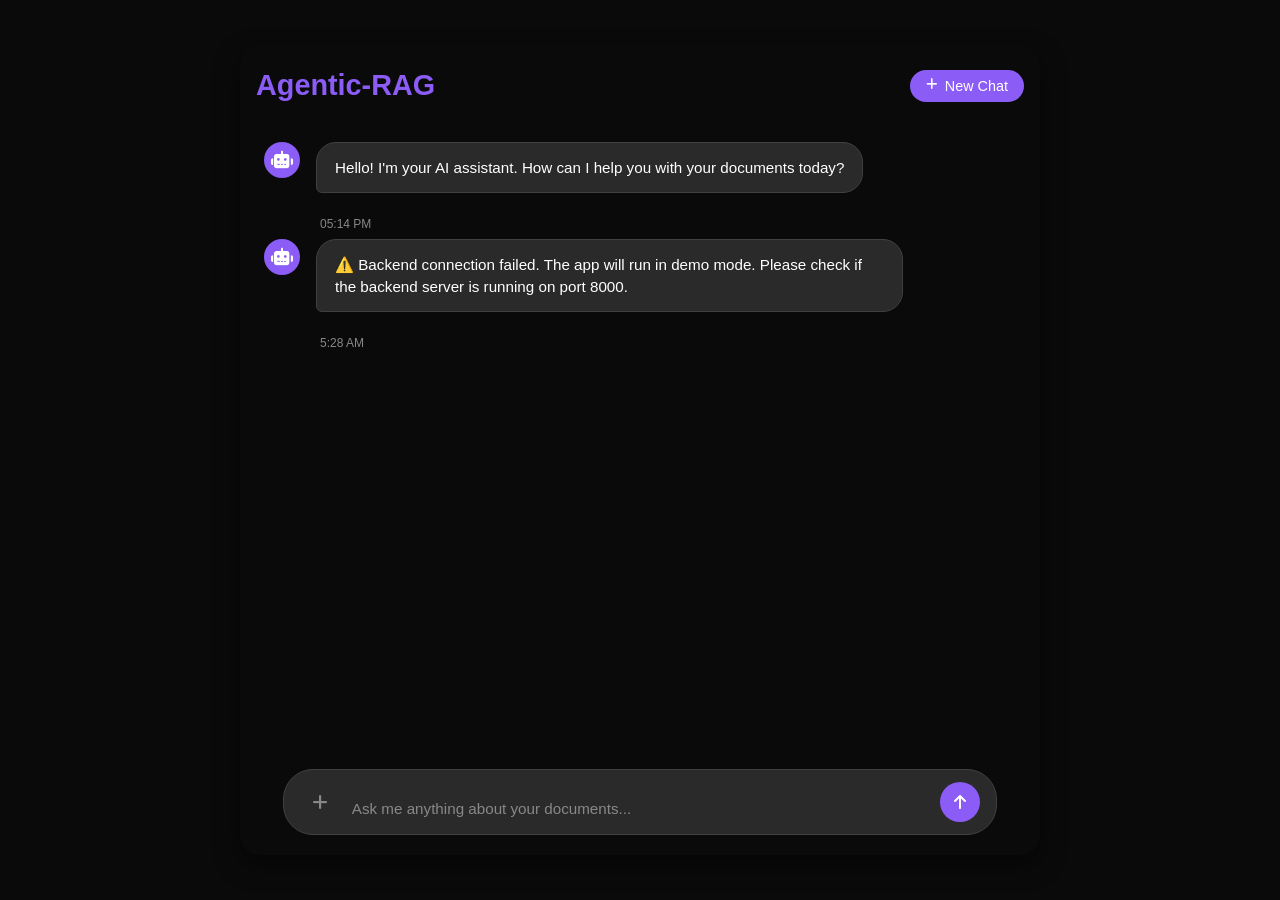
==== frontend/index.html @ 9ee55027 "Initial commit: Production-ready Agentic RAG with modern structure" ====
<!DOCTYPE html>
<html lang="en">
<head>
    <meta charset="UTF-8">
    <meta name="viewport" content="width=device-width, initial-scale=1.0">
    <title>Chat Application</title>
    <link rel="stylesheet" href="style.css">
    <link href="https://cdnjs.cloudflare.com/ajax/libs/font-awesome/6.4.0/css/all.min.css" rel="stylesheet">
</head>
<body>
    <div class="chat-container">
        <header class="chat-header">
            <div class="header-content">
                <h1>Agentic-RAG</h1>
                <button class="new-chat-btn" id="newChatBtn">
                    <i class="fas fa-plus"></i>
                    <span>New Chat</span>
                </button>
            </div>
        </header>

        <main class="chat-main">
            <div class="messages-container" id="messagesContainer">
                <div class="message assistant-message">
                    <div class="message-avatar">
                        <i class="fas fa-robot"></i>
                    </div>
                    <div class="message-wrapper">
                        <div class="message-content">
                            <p>Hello! I'm your AI assistant. How can I help you with your documents today?</p>
                        </div>
                        <div class="message-timestamp">05:14 PM</div>
                    </div>
                </div>
            </div>
        </main>

        <footer class="chat-footer">
            <div class="input-container">
                <div class="file-upload-wrapper">
                    <input type="file" id="fileInput" accept="*" multiple style="display: none;">
                    <button class="file-upload-btn" id="fileUploadBtn">
                        <i class="fas fa-plus"></i>
                    </button>
                </div>
                <div class="text-input-wrapper">
                    <textarea 
                        id="messageInput" 
                        placeholder="Ask me anything about your documents..." 
                        rows="1"
                        maxlength="2000"
                    ></textarea>
                    <div class="char-count" id="charCount">0/2000</div>
                </div>
                <button class="send-btn" id="sendBtn" disabled>
                    <i class="fas fa-arrow-up"></i>
                </button>
            </div>
        </footer>
    </div>

    <script src="script.js"></script>
</body>
</html>
---- frontend/style.css ----
* {
    margin: 0;
    padding: 0;
    box-sizing: border-box;
}

:root {
    --bg-primary: #0a0a0a;
    --bg-secondary: #1a1a1a;
    --bg-tertiary: #2a2a2a;
    --bg-hover: #333333;
    --text-primary: #ffffff;
    --text-secondary: #cccccc;
    --text-muted: #888888;
    --accent-primary: #8b5cf6;
    --accent-secondary: #7c3aed;
    --accent-hover: #6d28d9;
    --success: #10b981;
    --warning: #f59e0b;
    --error: #ef4444;
    --border-color: #333333;
    --shadow: 0 4px 6px rgba(0, 0, 0, 0.3);
    --shadow-lg: 0 10px 25px rgba(0, 0, 0, 0.5);
    --message-bg: #2a2a2a;
    --message-border: #404040;
}

body {
    font-family: -apple-system, BlinkMacSystemFont, 'Segoe UI', Roboto, Oxygen, Ubuntu, Cantarell, sans-serif;
    background: var(--bg-primary);
    color: var(--text-primary);
    height: 100vh;
    overflow: hidden;
    display: flex;
    justify-content: center;
    align-items: center;
}

.chat-container {
    display: flex;
    flex-direction: column;
    height: 90vh;
    width: 90%;
    max-width: 800px;
    background: var(--bg-primary);
    border-radius: 20px;
    box-shadow: var(--shadow-lg);
    border: none;
    overflow: hidden;
}

.chat-header {
    background: transparent;
    padding: 1.5rem 1rem 1rem 1rem;
    border-bottom: none;
    box-shadow: none;
    z-index: 100;
    text-align: center;
}

.header-content {
    display: flex;
    justify-content: space-between;
    align-items: center;
    width: 100%;
}

.header-content h1 {
    font-size: 1.8rem;
    font-weight: 600;
    color: var(--accent-primary);
    display: flex;
    align-items: center;
    gap: 0.5rem;
    margin: 0;
}

.new-chat-btn {
    display: flex;
    align-items: center;
    gap: 0.5rem;
    background: var(--accent-primary);
    color: white;
    border: none;
    padding: 0.5rem 1rem;
    border-radius: 20px;
    font-size: 0.9rem;
    font-weight: 500;
    cursor: pointer;
    transition: all 0.2s ease;
}

.new-chat-btn:hover {
    background: var(--accent-hover);
    transform: translateY(-1px);
    box-shadow: 0 4px 12px rgba(139, 92, 246, 0.3);
}

.new-chat-btn i {
    font-size: 0.8rem;
}

.header-content h1 i {
    display: none;
}

.status-indicator {
    display: none;
}

.chat-main {
    flex: 1;
    display: flex;
    flex-direction: column;
    overflow: hidden;
}

.messages-container {
    flex: 1;
    overflow-y: auto;
    padding: 1.5rem;
    background: var(--background-secondary);
    max-width: 100%;
    flex-direction: column;
    gap: 1rem;
}

/* Hide scrollbar but keep scrolling functionality */
.messages-container::-webkit-scrollbar {
    display: none;
}

.messages-container {
    -ms-overflow-style: none;
    scrollbar-width: none;
}

.message {
    display: flex;
    margin-bottom: 0.5rem;
    animation: messageSlideIn 0.3s ease-out;
    max-width: 85%;
    gap: 1rem;
}

@keyframes messageSlideIn {
    from {
        opacity: 0;
        transform: translateY(20px);
    }
    to {
        opacity: 1;
        transform: translateY(0);
    }
}

.user-message {
    justify-content: flex-end;
    align-self: flex-end;
}

.assistant-message {
    justify-content: flex-start;
    align-self: flex-start;
}

.message-avatar {
    width: 36px;
    height: 36px;
    border-radius: 50%;
    display: flex;
    align-items: center;
    justify-content: center;
    font-size: 1.1rem;
    flex-shrink: 0;
    margin: 0;
}

.user-message .message-avatar {
    background: var(--accent-primary);
    color: white;
    order: 2;
}

.assistant-message .message-avatar {
    background: var(--accent-primary);
    color: white;
    border: none;
}

.message-wrapper {
    display: flex;
    flex-direction: column;
    max-width: 100%;
    gap: 0.75rem;
}

.message-content {
    max-width: 100%;
    padding: 0.875rem 1.125rem;
    border-radius: 20px;
    word-wrap: break-word;
    position: relative;
    background: var(--message-bg);
    color: var(--text-primary);
    border: 1px solid var(--message-border);
}

.user-message .message-content {
    border-bottom-right-radius: 6px;
}

.assistant-message .message-content {
    border-bottom-left-radius: 6px;
}

.message-content p {
    line-height: 1.4;
    margin: 0;
    font-size: 0.95rem;
    color: var(--text-primary);
}

.message-timestamp {
    font-size: 0.75rem;
    color: var(--text-muted);
    margin-top: 0.75rem;
    padding: 0 0.25rem;
}

.user-message .message-timestamp {
    text-align: right;
}

.assistant-message .message-timestamp {
    text-align: left;
}

.file-processing-container {
    background: var(--bg-secondary);
    border-top: 1px solid var(--border-color);
    padding: 1rem 1.5rem;
    min-height: 80px;
}

.file-processing-item {
    display: flex;
    align-items: center;
    gap: 1rem;
    padding: 0.75rem;
    background: var(--bg-tertiary);
    border-radius: 12px;
    border: 1px solid var(--border-color);
}

.file-icon {
    width: 40px;
    height: 40px;
    background: var(--bg-hover);
    border-radius: 8px;
    display: flex;
    align-items: center;
    justify-content: center;
    color: var(--accent-primary);
    font-size: 1.2rem;
}

.file-info {
    flex: 1;
}

.file-name {
    font-weight: 500;
    margin-bottom: 0.5rem;
    color: var(--text-primary);
}

.processing-progress {
    display: flex;
    align-items: center;
    gap: 0.75rem;
}

.progress-bar {
    flex: 1;
    height: 4px;
    background: var(--bg-hover);
    border-radius: 2px;
    overflow: hidden;
    position: relative;
}

.progress-fill {
    height: 100%;
    background: linear-gradient(90deg, var(--accent-primary), var(--accent-secondary));
    border-radius: 2px;
    width: 0%;
    animation: progressAnimation 2s ease-in-out infinite;
}

@keyframes progressAnimation {
    0% { width: 0%; }
    50% { width: 70%; }
    100% { width: 100%; }
}

.progress-text {
    font-size: 0.875rem;
    color: var(--text-secondary);
    min-width: 80px;
}

.cancel-btn {
    background: none;
    border: none;
    color: var(--text-muted);
    cursor: pointer;
    padding: 0.5rem;
    border-radius: 6px;
    transition: all 0.2s ease;
}

.cancel-btn:hover {
    background: var(--bg-hover);
    color: var(--error);
}

.chat-footer {
    background: transparent;
    border-top: none;
    padding: 1rem 1.5rem 1.25rem 1.5rem;
}

.input-container {
    display: flex;
    align-items: flex-end;
    gap: 0.75rem;
    background: var(--message-bg);
    border-radius: 30px;
    padding: 0.75rem 1rem;
    border: 1px solid var(--message-border);
    transition: border-color 0.2s ease;
    max-width: 95%;
    margin: 0 auto;
    min-height: 56px;
}

.input-container:focus-within {
    border-color: var(--accent-primary);
}

.file-upload-wrapper {
    display: flex;
    align-items: center;
}

.file-upload-btn {
    background: none;
    border: none;
    color: var(--text-muted);
    cursor: pointer;
    padding: 0.625rem;
    border-radius: 50%;
    transition: all 0.2s ease;
    font-size: 1.1rem;
    width: 40px;
    height: 40px;
    display: flex;
    align-items: center;
    justify-content: center;
    flex-shrink: 0;
}

.file-upload-btn:hover {
    background: var(--bg-hover);
    color: var(--accent-primary);
    transform: scale(1.05);
}

.text-input-wrapper {
    flex: 1;
    position: relative;
    display: flex;
    align-items: center;
}

#messageInput {
    flex: 1;
    border: none;
    background: transparent;
    color: var(--text-primary);
    font-size: 0.95rem;
    resize: none;
    outline: none;
    font-family: inherit;
    line-height: 1.5;
    overflow: hidden;
    min-height: 24px;
    max-height: 120px;
    padding: 0;
    margin: 0;
}

#messageInput::placeholder {
    color: var(--text-muted);
}

.char-count {
    display: none;
}

.send-btn {
    background: var(--accent-primary);
    border: none;
    color: white;
    cursor: pointer;
    padding: 0.625rem;
    border-radius: 50%;
    transition: all 0.2s ease;
    font-size: 1rem;
    display: flex;
    align-items: center;
    justify-content: center;
    width: 40px;
    height: 40px;
    flex-shrink: 0;
}

.send-btn:hover:not(:disabled) {
    background: var(--accent-hover);
    transform: scale(1.05);
    box-shadow: 0 4px 12px rgba(139, 92, 246, 0.3);
}

.message-content.file-processing {
    background: rgba(139, 92, 246, 0.15);
    color: var(--text-primary);
    border: 1px solid rgba(139, 92, 246, 0.4);
    animation: messageBarPulse 1.5s infinite ease-in-out;
}

.message-content.file-success {
    background: rgba(16, 185, 129, 0.15);
    color: var(--text-primary);
    border: 1px solid rgba(16, 185, 129, 0.4);
    animation: none;
}

.message-content.file-error {
    background: rgba(239, 68, 68, 0.15);
    color: var(--text-primary);
    border: 1px solid rgba(239, 68, 68, 0.4);
    animation: none;
}

@keyframes messageBarPulse {
    0%, 100% {
        opacity: 0.7;
        transform: scale(0.98);
        box-shadow: 0 0 0 rgba(139, 92, 246, 0);
    }
    50% {
        opacity: 1;
        transform: scale(1);
        box-shadow: 0 0 20px rgba(139, 92, 246, 0.3);
    }
}

.processing-dots {
    display: inline-flex;
    gap: 0.25rem;
}

.processing-dot {
    width: 4px;
    height: 4px;
    background: currentColor;
    border-radius: 50%;
    animation: processingPulse 1.4s infinite ease-in-out;
}

.processing-dot:nth-child(2) {
    animation-delay: 0.2s;
}

.processing-dot:nth-child(3) {
    animation-delay: 0.4s;
}

@keyframes processingPulse {
    0%, 80%, 100% {
        transform: scale(0.8);
        opacity: 0.5;
    }
    40% {
        transform: scale(1.2);
        opacity: 1;
    }
}

.file-icon {
    display: inline-flex;
    align-items: center;
    justify-content: center;
    width: 16px;
    height: 16px;
}

.check-icon {
    animation: checkBounce 0.5s ease-out;
}

@keyframes checkBounce {
    0% {
        transform: scale(0);
    }
    50% {
        transform: scale(1.2);
    }
    100% {
        transform: scale(1);
    }
}

.error-icon {
    animation: errorShake 0.5s ease-out;
}

@keyframes errorShake {
    0%, 100% {
        transform: translateX(0);
    }
    25% {
        transform: translateX(-2px);
    }
    75% {
        transform: translateX(2px);
    }
}

.typing-indicator {
    display: flex;
    align-items: center;
    gap: 0.25rem;
    padding: 1rem 1.25rem;
}

.typing-dot {
    width: 8px;
    height: 8px;
    background: var(--text-muted);
    border-radius: 50%;
    animation: typingAnimation 1.4s infinite ease-in-out;
}

.typing-dot:nth-child(2) {
    animation-delay: 0.2s;
}

.typing-dot:nth-child(3) {
    animation-delay: 0.4s;
}

@keyframes typingAnimation {
    0%, 80%, 100% {
        transform: scale(0.8);
        opacity: 0.5;
    }
    40% {
        transform: scale(1);
        opacity: 1;
    }
}

@media (max-width: 768px) {
    body {
        padding: 1rem;
    }
    
    .chat-container {
        height: 95vh;
        width: 100%;
        max-width: none;
        border-radius: 16px;
    }
    
    .message {
        max-width: 90%;
    }
    
    .chat-header {
        padding: 1.25rem 1rem 0.75rem 1rem;
    }
    
    .header-content h1 {
        font-size: 1.5rem;
    }
    
    .new-chat-btn {
        padding: 0.4rem 0.8rem;
        font-size: 0.8rem;
        gap: 0.4rem;
    }
    
    .new-chat-btn span {
        display: none;
    }
    
    .chat-footer {
        padding: 0.75rem 1rem 1rem 1rem;
    }
    
    .input-container {
        gap: 0.75rem;
        padding: 0.5rem 0.75rem;
    }
    
    .file-upload-btn,
    .send-btn {
        width: 36px;
        height: 36px;
        padding: 0.5rem;
    }
    
    .message-avatar {
        width: 28px;
        height: 28px;
        font-size: 1rem;
    }
}

@media (max-width: 480px) {
    body {
        padding: 0.5rem;
    }
    
    .chat-container {
        height: 98vh;
        border-radius: 12px;
    }
    
    .messages-container {
        padding: 0.75rem 1rem;
    }
    
    .message-content {
        padding: 0.75rem 1rem;
        font-size: 0.9rem;
    }
}
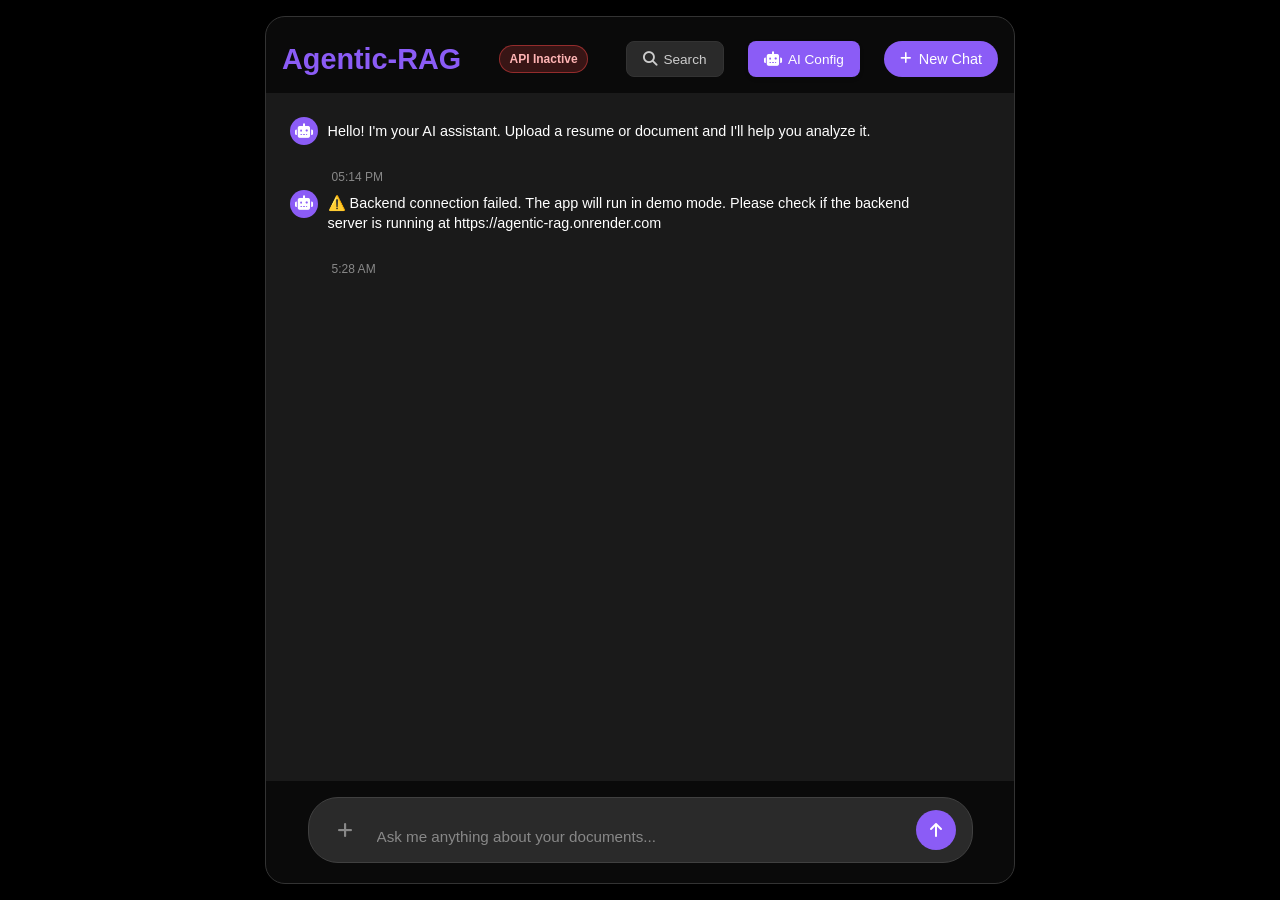
==== commit 567275ef: "V2 - Complete" ====
--- a/frontend/index.html
+++ b/frontend/index.html
@@ -8,16 +8,108 @@
     <link href="https://cdnjs.cloudflare.com/ajax/libs/font-awesome/6.4.0/css/all.min.css" rel="stylesheet">
 </head>
 <body>
-    <div class="chat-container">
+    <div class="app-container">
+        <!-- Main Chat Container -->
+        <div class="chat-container">
         <header class="chat-header">
             <div class="header-content">
                 <h1>Agentic-RAG</h1>
-                <button class="new-chat-btn" id="newChatBtn">
-                    <i class="fas fa-plus"></i>
-                    <span>New Chat</span>
-                </button>
+                <div class="api-status-badge api-inactive" id="apiStatusBadge">API Inactive</div>
+                <div class="header-buttons">
+                    <button class="search-files-btn" id="searchFilesBtn">
+                        <i class="fas fa-search"></i>
+                        <span>Search</span>
+                    </button>
+                    <button class="ai-config-btn" id="configBtn">
+                        <i class="fas fa-robot"></i>
+                        <span>AI Config</span>
+                    </button>
+                    <button class="new-chat-btn" id="newChatBtn">
+                        <i class="fas fa-plus"></i>
+                        <span>New Chat</span>
+                    </button>
+                </div>
             </div>
         </header>
+
+        <!-- Search Modal -->
+        <div class="search-modal" id="searchModal">
+            <div class="search-modal-content">
+                <div class="search-header">
+                    <h3><i class="fas fa-search"></i> Search in Chat</h3>
+                    <button class="close-modal-btn" id="closeSearchBtn">
+                        <i class="fas fa-times"></i>
+                    </button>
+                </div>
+                <div class="search-body">
+                    <div class="search-input-wrapper">
+                        <i class="fas fa-search search-icon"></i>
+                        <input type="text" id="searchInput" class="search-input" placeholder="Type to search..." autocomplete="off">
+                    </div>
+                    <div class="search-results-info" id="searchResultsInfo"></div>
+                </div>
+            </div>
+        </div>
+
+        <!-- AI Configuration Modal -->
+        <div class="config-modal" id="configModal">
+            <div class="config-modal-content">
+                <div class="config-header">
+                    <h3><i class="fas fa-robot"></i> AI Configuration</h3>
+                    <button class="close-modal-btn" id="closeConfigBtn">
+                        <i class="fas fa-times"></i>
+                    </button>
+                </div>
+                <div class="config-body">
+                    <div class="config-group">
+                        <label for="providerSelect">AI Provider:</label>
+                        <select id="providerSelect" class="config-select">
+                            <option value="gemini">Google Gemini</option>
+                            <option value="openai">OpenAI</option>
+                            <option value="anthropic">Anthropic Claude</option>
+                            <option value="nvidia">NVIDIA</option>
+                            <option value="groq">Groq</option>
+                            <option value="huggingface">HuggingFace</option>
+                            <option value="local">Local (Ollama)</option>
+                        </select>
+                        <small style="color: var(--text-muted); margin-top: 0.5rem; display: block;">
+                            💡 <strong>API Required:</strong> An API key is required for AI processing. Configure your key above.
+                        </small>
+                    </div>
+                    
+                    <div class="config-group">
+                        <label for="apiKeyInput">API Key:</label>
+                        <input type="password" id="apiKeyInput" class="config-input" placeholder="Enter your API key...">
+                        <button class="toggle-visibility-btn" id="toggleKeyBtn">
+                            <i class="fas fa-eye"></i>
+                        </button>
+                    </div>
+                    
+                    <div class="config-group">
+                        <label for="modelSelect">Model:</label>
+                        <select id="modelSelect" class="config-select">
+                            <option value="">Auto-select (Recommended)</option>
+                        </select>
+                        <small style="color: var(--text-muted); margin-top: 0.5rem; display: block;">
+                            💡 <strong>Auto-fallback:</strong> If selected model fails, system will try other models automatically.
+                        </small>
+                    </div>
+                    
+                    <div class="config-group">
+                        <label for="tempSlider">Temperature: <span id="tempValue">0.7</span></label>
+                        <input type="range" id="tempSlider" class="config-slider" min="0" max="2" step="0.1" value="0.7">
+                    </div>
+                </div>
+                <div class="config-footer">
+                    <button class="config-btn test-btn" id="testConfigBtn">
+                        <i class="fas fa-plug"></i> Test Connection
+                    </button>
+                    <button class="config-btn save-btn" id="saveConfigBtn">
+                        <i class="fas fa-rocket"></i> Save & Restart
+                    </button>
+                </div>
+            </div>
+        </div>
 
         <main class="chat-main">
             <div class="messages-container" id="messagesContainer">
@@ -27,7 +119,7 @@
                     </div>
                     <div class="message-wrapper">
                         <div class="message-content">
-                            <p>Hello! I'm your AI assistant. How can I help you with your documents today?</p>
+                            <p>Hello! I'm your AI assistant. Upload a resume or document and I'll help you analyze it.</p>
                         </div>
                         <div class="message-timestamp">05:14 PM</div>
                     </div>
@@ -57,7 +149,8 @@
                 </button>
             </div>
         </footer>
-    </div>
+        </div><!-- /chat-container -->
+    </div><!-- /app-container -->
 
     <script src="script.js"></script>
 </body>
--- a/frontend/style.css
+++ b/frontend/style.css
@@ -27,7 +27,7 @@
 
 body {
     font-family: -apple-system, BlinkMacSystemFont, 'Segoe UI', Roboto, Oxygen, Ubuntu, Cantarell, sans-serif;
-    background: var(--bg-primary);
+    background: #000;
     color: var(--text-primary);
     height: 100vh;
     overflow: hidden;
@@ -36,16 +36,44 @@
     align-items: center;
 }
 
+/* App Container - Centered and Responsive */
+.app-container {
+    display: flex;
+    height: 100vh;
+    width: 100%;
+    max-width: 100%;
+    gap: 0;
+}
+
+/* Desktop (> 768px) - Centered Card Layout */
+@media (min-width: 769px) {
+    body {
+        padding: 1rem;
+    }
+    
+    .app-container {
+        height: calc(100vh - 2rem);
+        width: 100%;
+        max-width: 750px;
+        margin: 0 auto;
+        gap: 1rem;
+    }
+    
+    .chat-container {
+        border-radius: 24px;
+        box-shadow: 0 20px 50px rgba(0, 0, 0, 0.6);
+    }
+}
+
 .chat-container {
     display: flex;
     flex-direction: column;
-    height: 90vh;
-    width: 90%;
-    max-width: 800px;
+    height: 100%;
+    flex: 1;
     background: var(--bg-primary);
     border-radius: 20px;
     box-shadow: var(--shadow-lg);
-    border: none;
+    border: 1px solid var(--border-color);
     overflow: hidden;
 }
 
@@ -63,6 +91,7 @@
     justify-content: space-between;
     align-items: center;
     width: 100%;
+    gap: 0.75rem;
 }
 
 .header-content h1 {
@@ -119,7 +148,7 @@
     flex: 1;
     overflow-y: auto;
     padding: 1.5rem;
-    background: var(--background-secondary);
+    background: var(--bg-secondary);
     max-width: 100%;
     flex-direction: column;
     gap: 1rem;
@@ -137,10 +166,10 @@
 
 .message {
     display: flex;
-    margin-bottom: 0.5rem;
+    margin-bottom: 0.35rem;
     animation: messageSlideIn 0.3s ease-out;
-    max-width: 85%;
-    gap: 1rem;
+    max-width: 90%;
+    gap: 0.6rem;
 }
 
 @keyframes messageSlideIn {
@@ -165,13 +194,13 @@
 }
 
 .message-avatar {
-    width: 36px;
-    height: 36px;
+    width: 28px;
+    height: 28px;
     border-radius: 50%;
     display: flex;
     align-items: center;
     justify-content: center;
-    font-size: 1.1rem;
+    font-size: 0.9rem;
     flex-shrink: 0;
     margin: 0;
 }
@@ -197,28 +226,203 @@
 
 .message-content {
     max-width: 100%;
-    padding: 0.875rem 1.125rem;
-    border-radius: 20px;
+    padding: 0.6rem 0.9rem;
+    border-radius: 12px;
     word-wrap: break-word;
+    overflow-wrap: break-word;
+    white-space: normal;
     position: relative;
     background: var(--message-bg);
     color: var(--text-primary);
     border: 1px solid var(--message-border);
+    font-size: 0.9rem;
+    line-height: 1.35;
 }
 
 .user-message .message-content {
-    border-bottom-right-radius: 6px;
+    border-bottom-right-radius: 4px;
 }
 
 .assistant-message .message-content {
-    border-bottom-left-radius: 6px;
+    border-bottom-left-radius: 4px;
+    background: transparent;
+    border: none;
+    padding: 0.3rem 0;
+    max-width: 100%;
 }
 
 .message-content p {
-    line-height: 1.4;
+    line-height: 1.35;
     margin: 0;
+    font-size: 0.9rem;
+    color: var(--text-primary);
+}
+
+/* Compact markdown elements */
+.message-content h1,
+.message-content h2,
+.message-content h3 {
+    margin: 0.5rem 0 0.3rem 0;
+    font-size: 1rem;
+    font-weight: 600;
+}
+
+.message-content h3 {
     font-size: 0.95rem;
-    color: var(--text-primary);
+}
+
+.message-content ul,
+.message-content ol {
+    margin: 0.3rem 0;
+    padding-left: 1.2rem;
+}
+
+.message-content li {
+    margin: 0.15rem 0;
+}
+
+.message-content blockquote {
+    margin: 0.4rem 0;
+    padding: 0.4rem 0.6rem;
+    border-left: 2px solid var(--accent-primary);
+    background: rgba(139, 92, 246, 0.1);
+    border-radius: 0 6px 6px 0;
+}
+
+.message-content table {
+    margin: 0.4rem 0;
+    font-size: 0.85rem;
+}
+
+.message-content hr {
+    margin: 0.5rem 0;
+    border: none;
+    border-top: 1px solid var(--border-color);
+}
+
+.user-question {
+    background: var(--bg-tertiary);
+    border-left: 2px solid var(--accent-primary);
+    padding: 6px 10px;
+    margin: 6px 0;
+    border-radius: 4px;
+    font-size: 0.85em;
+    color: var(--text-secondary);
+    font-weight: 500;
+}
+
+.agent-execution {
+    background: rgba(139, 92, 246, 0.1);
+    border: 1px solid rgba(139, 92, 246, 0.3);
+    border-radius: 6px;
+    padding: 8px;
+    margin: 8px 0;
+}
+
+.agent-item {
+    display: flex;
+    align-items: center;
+    padding: 6px 0;
+    border-bottom: 1px solid rgba(255, 255, 255, 0.1);
+    font-size: 0.85rem;
+}
+
+.agent-item:last-child {
+    border-bottom: none;
+}
+
+.agent-icon {
+    font-size: 1.2em;
+    margin-right: 12px;
+    min-width: 30px;
+}
+
+.agent-details {
+    flex: 1;
+}
+
+.agent-name {
+    font-weight: 600;
+    color: var(--accent-primary);
+    margin-bottom: 2px;
+}
+
+.agent-action {
+    font-size: 0.85em;
+    color: var(--text-secondary);
+    display: flex;
+    align-items: center;
+    gap: 4px;
+}
+
+.agent-details {
+    font-size: 0.8em;
+    color: var(--text-muted);
+    font-style: italic;
+}
+
+.retrieval-evidence {
+    background: rgba(16, 185, 129, 0.1);
+    border: 1px solid rgba(16, 185, 129, 0.3);
+    border-radius: 8px;
+    padding: 12px;
+    margin: 12px 0;
+}
+
+.chunk-item {
+    background: var(--bg-secondary);
+    border-radius: 6px;
+    padding: 8px;
+    margin-bottom: 8px;
+    border-left: 3px solid var(--accent-secondary);
+}
+
+.chunk-header {
+    display: flex;
+    justify-content: space-between;
+    align-items: center;
+    margin-bottom: 4px;
+}
+
+.chunk-index {
+    background: var(--accent-primary);
+    color: white;
+    padding: 2px 6px;
+    border-radius: 4px;
+    font-size: 0.8em;
+    font-weight: 600;
+}
+
+.chunk-source {
+    font-weight: 500;
+    color: var(--text-primary);
+}
+
+.chunk-similarity {
+    font-size: 0.8em;
+    color: var(--success);
+    font-weight: 600;
+}
+
+.reasoning-display {
+    background: rgba(245, 158, 11, 0.1);
+    border: 1px solid rgba(245, 158, 11, 0.3);
+    border-radius: 8px;
+    padding: 12px;
+    margin: 12px 0;
+    font-style: italic;
+    color: var(--text-secondary);
+}
+
+.user-question {
+    background: var(--bg-tertiary);
+    border-left: 3px solid var(--accent-primary);
+    padding: 8px 12px;
+    margin: 8px 0;
+    border-radius: 6px;
+    font-size: 0.9em;
+    color: var(--text-secondary);
+    font-weight: 500;
 }
 
 .message-timestamp {
@@ -572,79 +776,628 @@
     }
 }
 
-@media (max-width: 768px) {
+/* Tablet (768px - 991px) */
+@media (max-width: 991px) and (min-width: 768px) {
     body {
-        padding: 1rem;
+        padding: 0.5rem;
+    }
+    
+    .app-container {
+        height: calc(100vh - 1rem);
+        width: 100%;
+        max-width: 700px;
+        margin: 0 auto;
+        gap: 1rem;
     }
     
     .chat-container {
-        height: 95vh;
+        border-radius: 20px;
+    }
+    
+    .ai-config-btn span,
+    .new-chat-btn span,
+    .search-files-btn span {
+        display: none;
+    }
+}
+
+/* Mobile (< 768px) - Full screen */
+@media (max-width: 767px) {
+    .app-container {
         width: 100%;
-        max-width: none;
-        border-radius: 16px;
+        height: 100dvh; /* Dynamic viewport height for mobile */
+        max-width: 100%;
+        padding: 0;
+        gap: 0;
+    }
+
+    .chat-container {
+        height: 100dvh;
+        border-radius: 0;
+        border: none;
+        box-shadow: none;
+    }
+
+    .chat-header {
+        padding: 0.75rem 1rem;
+        background: var(--bg-primary);
+        border-bottom: 1px solid var(--border-color);
+    }
+
+    .header-content h1 {
+        font-size: 1.25rem;
+    }
+
+    .header-buttons {
+        gap: 0.5rem;
+    }
+
+    .api-status-badge {
+        display: none;
+    }
+
+    .ai-config-btn,
+    .new-chat-btn,
+    .search-files-btn {
+        width: 40px;
+        height: 40px;
+        padding: 0;
+        justify-content: center;
+    }
+
+    .ai-config-btn span,
+    .new-chat-btn span,
+    .search-files-btn span {
+        display: none;
+    }
+    
+    .messages-container {
+        padding: 0.75rem;
     }
     
     .message {
-        max-width: 90%;
+        max-width: 95%;
+        gap: 0.5rem;
     }
     
-    .chat-header {
-        padding: 1.25rem 1rem 0.75rem 1rem;
+    .message-avatar {
+        width: 28px;
+        height: 28px;
+        font-size: 0.85rem;
     }
     
-    .header-content h1 {
-        font-size: 1.5rem;
-    }
-    
-    .new-chat-btn {
-        padding: 0.4rem 0.8rem;
-        font-size: 0.8rem;
-        gap: 0.4rem;
-    }
-    
-    .new-chat-btn span {
-        display: none;
+    .message-content {
+        padding: 0.625rem 0.875rem;
+        font-size: 0.9rem;
     }
     
     .chat-footer {
-        padding: 0.75rem 1rem 1rem 1rem;
+        padding: 0.5rem 0.75rem 1rem;
+        background: var(--bg-primary);
+        border-top: 1px solid var(--border-color);
     }
     
     .input-container {
-        gap: 0.75rem;
+        max-width: 100%;
         padding: 0.5rem 0.75rem;
+        gap: 0.5rem;
     }
     
+    .file-upload-btn,
+    .send-btn {
+        width: 40px;
+        height: 40px;
+        padding: 0.5rem;
+    }
+    
+    #messageInput {
+        font-size: 16px; /* Prevent zoom on iOS */
+    }
+}
+
+/* Small Mobile (< 480px) */
+@media (max-width: 480px) {
+    .header-content h1 {
+        font-size: 1.1rem;
+    }
+    
+    .ai-config-btn,
+    .new-chat-btn,
+    .search-files-btn {
+        width: 36px;
+        height: 36px;
+    }
+
     .file-upload-btn,
     .send-btn {
         width: 36px;
         height: 36px;
-        padding: 0.5rem;
-    }
-    
-    .message-avatar {
-        width: 28px;
-        height: 28px;
-        font-size: 1rem;
-    }
-}
-
-@media (max-width: 480px) {
-    body {
-        padding: 0.5rem;
-    }
-    
-    .chat-container {
-        height: 98vh;
-        border-radius: 12px;
-    }
-    
-    .messages-container {
-        padding: 0.75rem 1rem;
-    }
-    
+    }
+
     .message-content {
-        padding: 0.75rem 1rem;
+        padding: 0.5rem 0.75rem;
         font-size: 0.9rem;
     }
 }
+
+/* Suggested Questions Styles */
+.assistant-suggestions {
+    margin-top: 1rem;
+    padding-top: 0.5rem;
+}
+
+.suggestions-title {
+    font-size: 0.9rem;
+    color: var(--text-secondary);
+    margin-bottom: 0.5rem;
+    font-weight: 500;
+}
+
+.suggestion-list {
+    list-style: none;
+    padding: 0;
+    margin: 0;
+}
+
+.suggestion-list li {
+    font-size: 0.85rem;
+    color: var(--text-muted);
+    padding: 0.25rem 0;
+    padding-left: 0.5rem;
+    border-left: 2px solid var(--accent-primary);
+    margin-bottom: 0.25rem;
+}
+
+.suggestion-chip {
+    display: inline-block;
+    background: var(--bg-tertiary);
+    color: var(--text-secondary);
+    border: 1px solid var(--border-color);
+    padding: 0.5rem 1rem;
+    margin: 0.25rem;
+    border-radius: 20px;
+    font-size: 0.85rem;
+    cursor: pointer;
+    transition: all 0.2s ease;
+}
+
+.suggestion-chip:hover {
+    background: var(--accent-primary);
+    color: white;
+}
+
+/* Configuration Modal Styles */
+.config-modal {
+    display: none;
+    position: fixed;
+    top: 0;
+    left: 0;
+    width: 100%;
+    height: 100%;
+    background: rgba(0, 0, 0, 0.5);
+    z-index: 1000;
+    animation: fadeIn 0.3s ease;
+}
+
+.config-modal-content {
+    position: absolute;
+    top: 50%;
+    left: 50%;
+    transform: translate(-50%, -50%);
+    background: var(--bg-primary);
+    border-radius: 12px;
+    box-shadow: 0 10px 30px rgba(0, 0, 0, 0.3);
+    width: 90%;
+    max-width: 500px;
+    animation: slideIn 0.3s ease;
+}
+
+.config-header {
+    display: flex;
+    justify-content: space-between;
+    align-items: center;
+    padding: 1.5rem;
+    border-bottom: 1px solid var(--border-color);
+}
+
+.config-header h3 {
+    margin: 0;
+    color: var(--text-primary);
+    font-size: 1.2rem;
+}
+
+.close-modal-btn {
+    background: none;
+    border: none;
+    color: var(--text-secondary);
+    font-size: 1.2rem;
+    cursor: pointer;
+    padding: 0.5rem;
+    border-radius: 50%;
+    transition: all 0.2s ease;
+}
+
+.close-modal-btn:hover {
+    background: var(--bg-tertiary);
+    color: var(--text-primary);
+}
+
+.config-body {
+    padding: 1.5rem;
+}
+
+.config-group {
+    margin-bottom: 1.5rem;
+}
+
+.config-group label {
+    display: block;
+    margin-bottom: 0.5rem;
+    color: var(--text-primary);
+    font-weight: 500;
+}
+
+.config-input, .config-select {
+    width: 100%;
+    padding: 0.75rem;
+    border: 1px solid var(--border-color);
+    border-radius: 6px;
+    background: var(--bg-secondary);
+    color: var(--text-primary);
+    font-size: 0.9rem;
+    transition: all 0.2s ease;
+}
+
+.config-input:focus, .config-select:focus {
+    outline: none;
+    border-color: var(--accent-primary);
+    box-shadow: 0 0 0 2px rgba(74, 144, 226, 0.2);
+}
+
+.config-group {
+    position: relative;
+}
+
+.toggle-visibility-btn {
+    position: absolute;
+    right: 10px;
+    top: 35px;
+    background: none;
+    border: none;
+    color: var(--text-secondary);
+    cursor: pointer;
+    padding: 0.5rem;
+    border-radius: 4px;
+    transition: all 0.2s ease;
+}
+
+.toggle-visibility-btn:hover {
+    color: var(--text-primary);
+}
+
+.config-slider {
+    width: 100%;
+    margin-top: 0.5rem;
+}
+
+.config-footer {
+    display: flex;
+    gap: 1rem;
+    padding: 1.5rem;
+    border-top: 1px solid var(--border-color);
+    justify-content: flex-end;
+}
+
+.config-btn {
+    padding: 0.75rem 1.5rem;
+    border: none;
+    border-radius: 6px;
+    font-weight: 500;
+    cursor: pointer;
+    transition: all 0.2s ease;
+    display: flex;
+    align-items: center;
+    gap: 0.5rem;
+}
+
+.config-btn.test-btn {
+    background: var(--bg-tertiary);
+    color: var(--text-primary);
+    border: 1px solid var(--border-color);
+}
+
+.config-btn.test-btn:hover {
+    background: var(--bg-secondary);
+}
+
+.config-btn.save-btn {
+    background: var(--accent-primary);
+    color: white;
+}
+
+.config-btn.save-btn:hover {
+    background: var(--accent-hover);
+}
+
+.ai-config-btn {
+    background: var(--accent-primary);
+    color: white;
+    border: none;
+    padding: 0.6rem 1rem;
+    border-radius: 8px;
+    font-weight: 500;
+    cursor: pointer;
+    transition: all 0.2s ease;
+    display: flex;
+    align-items: center;
+    gap: 0.4rem;
+    font-size: 0.85rem;
+    box-shadow: 0 2px 4px rgba(0, 0, 0, 0.1);
+    height: 36px;
+}
+
+.ai-config-btn:hover {
+    background: var(--accent-hover);
+    transform: translateY(-1px);
+    box-shadow: 0 4px 8px rgba(0, 0, 0, 0.15);
+}
+
+.ai-config-btn i {
+    font-size: 0.9rem;
+}
+
+.search-files-btn {
+    background: var(--bg-tertiary);
+    color: var(--text-secondary);
+    border: 1px solid var(--border-color);
+    padding: 0.6rem 1rem;
+    border-radius: 8px;
+    font-weight: 500;
+    cursor: pointer;
+    transition: all 0.2s ease;
+    display: flex;
+    align-items: center;
+    gap: 0.4rem;
+    font-size: 0.85rem;
+    height: 36px;
+}
+
+.search-files-btn:hover {
+    background: var(--bg-hover);
+    color: var(--text-primary);
+    border-color: var(--accent-primary);
+    transform: translateY(-1px);
+}
+
+.search-files-btn i {
+    font-size: 0.9rem;
+}
+
+.new-chat-btn {
+    height: 36px;
+    display: flex;
+    align-items: center;
+}
+
+.config-btn-header {
+    background: none;
+    border: none;
+    color: var(--text-secondary);
+    font-size: 1.1rem;
+    cursor: pointer;
+    padding: 0.5rem;
+    border-radius: 50%;
+    transition: all 0.2s ease;
+    margin-right: 0.5rem;
+}
+
+.config-btn-header:hover {
+    background: var(--bg-tertiary);
+    color: var(--text-primary);
+}
+
+.header-buttons {
+    display: flex;
+    align-items: center;
+    gap: 1.5rem;
+}
+
+.api-status-badge {
+    font-size: 0.75rem;
+    padding: 0.35rem 0.6rem;
+    border-radius: 999px;
+    border: 1px solid transparent;
+    white-space: nowrap;
+    font-weight: 600;
+}
+
+.api-status-badge.api-active {
+    color: #b7f7c6;
+    background: rgba(16, 185, 129, 0.2);
+    border-color: rgba(16, 185, 129, 0.5);
+}
+
+.api-status-badge.api-inactive {
+    color: #ffb4b4;
+    background: rgba(239, 68, 68, 0.2);
+    border-color: rgba(239, 68, 68, 0.5);
+}
+
+@keyframes fadeIn {
+    from { opacity: 0; }
+    to { opacity: 1; }
+}
+
+@keyframes slideIn {
+    from { 
+        opacity: 0;
+        transform: translate(-50%, -60%);
+    }
+    to { 
+        opacity: 1;
+        transform: translate(-50%, -50%);
+    }
+}
+
+
+/* Search Modal Styles */
+.search-modal {
+    display: none;
+    position: fixed;
+    top: 0;
+    left: 0;
+    width: 100%;
+    height: 100%;
+    background: rgba(0, 0, 0, 0.7);
+    z-index: 1000;
+    animation: fadeIn 0.3s ease;
+}
+
+.search-modal-content {
+    position: absolute;
+    top: 20%;
+    left: 50%;
+    transform: translate(-50%, 0);
+    background: var(--bg-primary);
+    border-radius: 12px;
+    box-shadow: 0 10px 30px rgba(0, 0, 0, 0.5);
+    width: 90%;
+    max-width: 500px;
+    animation: searchSlideIn 0.3s ease;
+    border: 1px solid var(--border-color);
+}
+
+@keyframes searchSlideIn {
+    from {
+        opacity: 0;
+        transform: translate(-50%, -20px);
+    }
+    to {
+        opacity: 1;
+        transform: translate(-50%, 0);
+    }
+}
+
+.search-header {
+    display: flex;
+    justify-content: space-between;
+    align-items: center;
+    padding: 1rem 1.25rem;
+    border-bottom: 1px solid var(--border-color);
+}
+
+.search-header h3 {
+    margin: 0;
+    color: var(--text-primary);
+    font-size: 1.1rem;
+    display: flex;
+    align-items: center;
+    gap: 0.5rem;
+}
+
+.search-body {
+    padding: 1.25rem;
+}
+
+.search-input-wrapper {
+    position: relative;
+    display: flex;
+    align-items: center;
+}
+
+.search-icon {
+    position: absolute;
+    left: 1rem;
+    color: var(--text-muted);
+    font-size: 1rem;
+}
+
+.search-input {
+    width: 100%;
+    padding: 0.875rem 1rem 0.875rem 2.75rem;
+    border: 1px solid var(--border-color);
+    border-radius: 8px;
+    background: var(--bg-secondary);
+    color: var(--text-primary);
+    font-size: 1rem;
+    outline: none;
+    transition: all 0.2s ease;
+}
+
+.search-input:focus {
+    border-color: var(--accent-primary);
+    box-shadow: 0 0 0 3px rgba(139, 92, 246, 0.2);
+}
+
+.search-results-info {
+    margin-top: 0.75rem;
+    font-size: 0.85rem;
+    color: var(--text-muted);
+    text-align: center;
+}
+
+/* Search Highlight Styles */
+.search-highlight {
+    background: #ffffff !important;
+    color: #000000 !important;
+    padding: 2px 4px;
+    border-radius: 3px;
+    font-weight: 600;
+    box-shadow: 0 0 0 2px rgba(255, 255, 255, 0.5);
+    animation: highlightPulse 0.3s ease;
+}
+
+@keyframes highlightPulse {
+    0% {
+        transform: scale(1);
+        box-shadow: 0 0 0 2px rgba(255, 255, 255, 0.8);
+    }
+    50% {
+        transform: scale(1.05);
+        box-shadow: 0 0 0 4px rgba(255, 255, 255, 0.4);
+    }
+    100% {
+        transform: scale(1);
+        box-shadow: 0 0 0 2px rgba(255, 255, 255, 0.5);
+    }
+}
+
+/* Current match indicator */
+.search-highlight-current {
+    background: var(--accent-primary) !important;
+    color: white !important;
+    box-shadow: 0 0 0 3px rgba(139, 92, 246, 0.5);
+}
+
+/* Config Modal Responsive */
+@media (max-width: 600px) {
+    .config-modal-content {
+        width: 95%;
+        max-width: none;
+        margin: 1rem;
+    }
+
+    .config-header,
+    .config-body,
+    .config-footer {
+        padding: 1rem;
+    }
+
+    .config-footer {
+        flex-direction: column;
+        gap: 0.5rem;
+    }
+
+    .config-btn {
+        width: 100%;
+        justify-content: center;
+    }
+}
+
+/* Search Modal Responsive */
+@media (max-width: 600px) {
+    .search-modal-content {
+        width: 95%;
+        top: 10%;
+    }
+}
